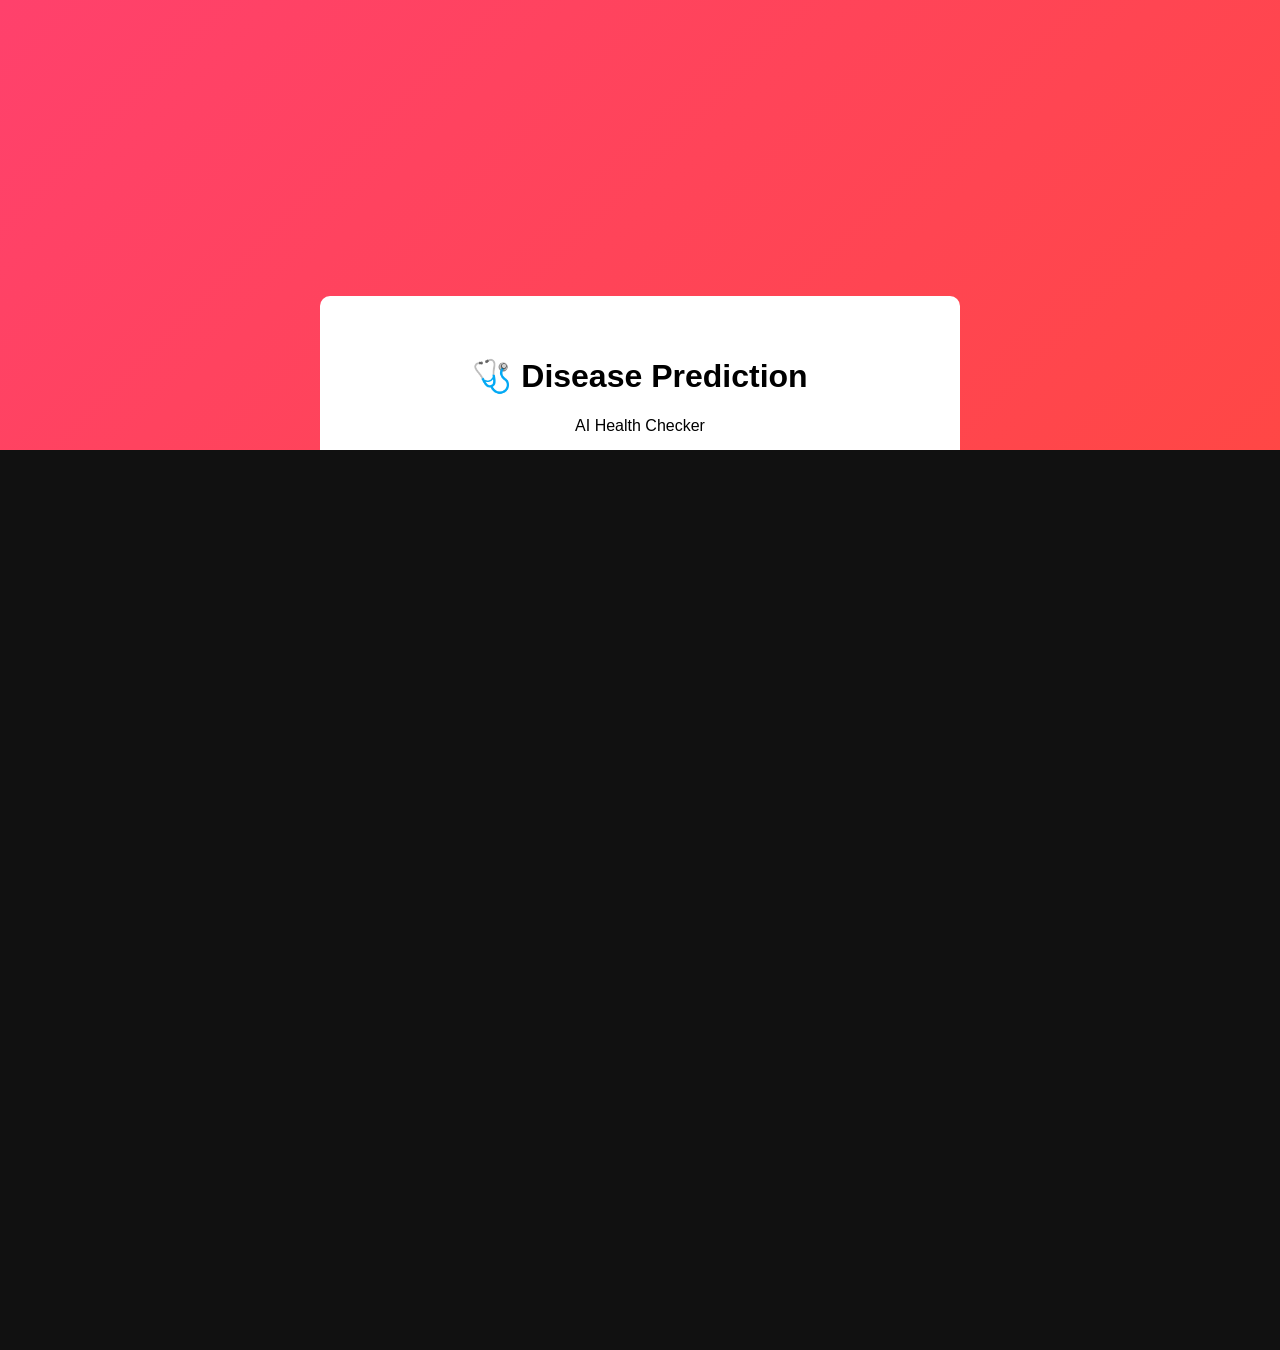
==== index.html @ e5d28f6f "Update index.html" ====
<!DOCTYPE html>
<html>
<head>
<title>Disease Prediction System</title>
<link rel="stylesheet" href="style.css">
</head>

<body>

<div class="doors" id="doors">
<div class="door left"></div>
<div class="door right"></div>
</div>

<div class="login-box">

<h1>🩺 Disease Prediction</h1>
<p>AI Health Checker</p>

<input type="text" id="username" placeholder="Username">
<input type="password" id="password" placeholder="Password">

<button onclick="login()">Login</button>

<p id="error"></p>

</div>

<script src="script.js"></script>

</body>
</html>
---- style.css ----
body{
margin:0;
font-family:Arial;
height:100vh;
background:linear-gradient(135deg,#ff416c,#ff4b2b,#36d1dc,#5b86e5);
background-size:400% 400%;
animation:bgmove 8s infinite;
display:flex;
justify-content:center;
align-items:center;
overflow:hidden;
}

@keyframes bgmove{
0%{background-position:0% 50%;}
50%{background-position:100% 50%;}
100%{background-position:0% 50%;}
}

.door-container{
position:relative;
width:100%;
height:100%;
}

.door{
position:absolute;
width:50%;
height:100%;
background:#111;
transition:2s;
z-index:2;
}

.left{
left:0;
}

.right{
right:0;
}

.open .left{
transform:translateX(-100%);
}

.open .right{
transform:translateX(100%);
}

.login-box{
position:absolute;
top:50%;
left:50%;
transform:translate(-50%,-50%);
background:white;
padding:40px;
border-radius:10px;
text-align:center;
z-index:1;
}

input{
padding:10px;
margin:10px;
width:200px;
}

button{
background:#ff416c;
color:white;
border:none;
padding:10px 20px;
font-size:16px;
border-radius:5px;
cursor:pointer;
}

button:hover{
background:#ff4b2b;
}
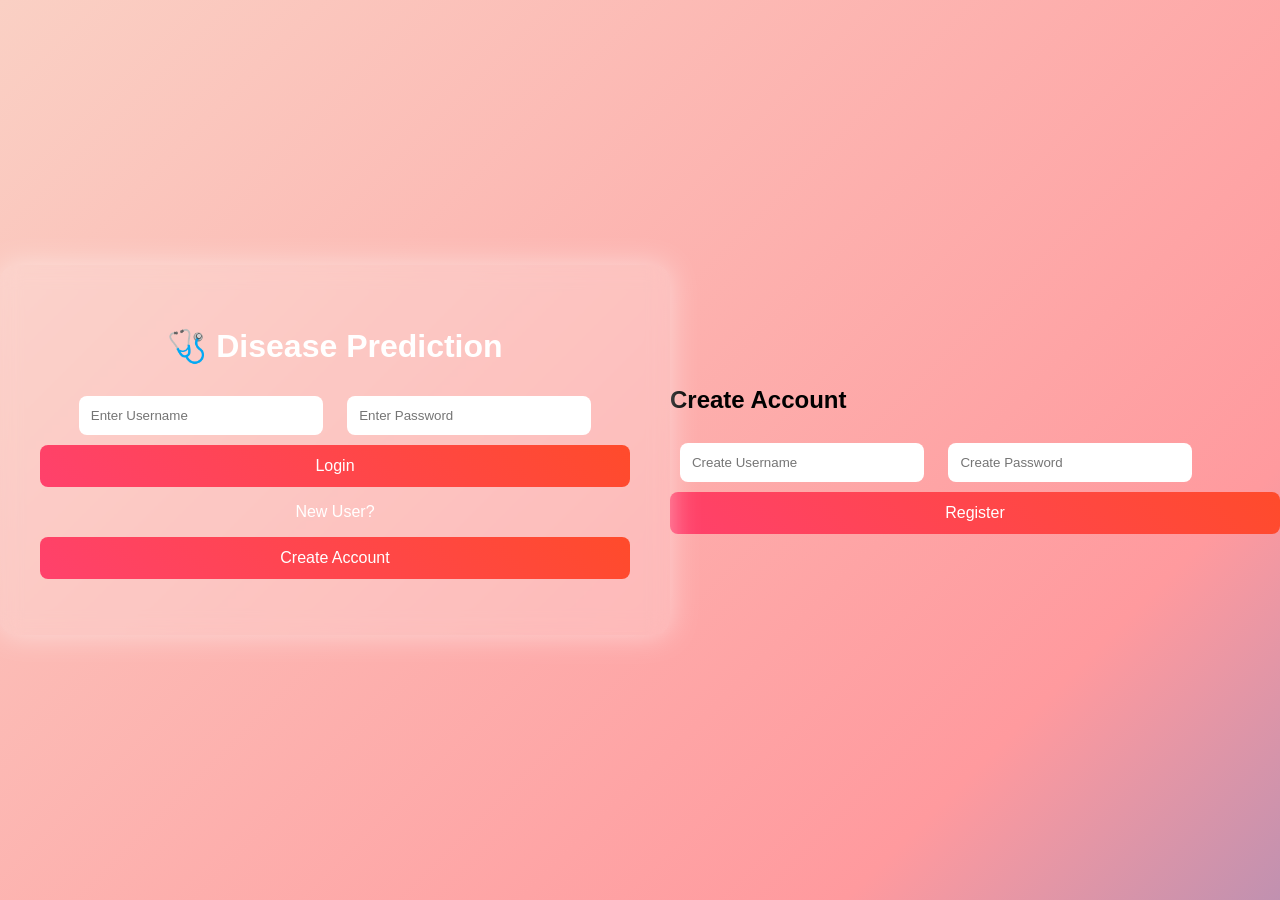
==== commit 58d74812: "Update index.html" ====
--- a/index.html
+++ b/index.html
@@ -15,14 +15,28 @@
 <div class="login-box">
 
 <h1>🩺 Disease Prediction</h1>
-<p>AI Health Checker</p>
 
-<input type="text" id="username" placeholder="Username">
-<input type="password" id="password" placeholder="Password">
+<input type="text" id="username" placeholder="Enter Username">
+<input type="password" id="password" placeholder="Enter Password">
 
 <button onclick="login()">Login</button>
 
+<p>New User?</p>
+
+<button onclick="showRegister()">Create Account</button>
+
 <p id="error"></p>
+
+</div>
+
+<div class="register-box" id="register">
+
+<h2>Create Account</h2>
+
+<input type="text" id="newuser" placeholder="Create Username">
+<input type="password" id="newpass" placeholder="Create Password">
+
+<button onclick="register()">Register</button>
 
 </div>
 
--- a/style.css
+++ b/style.css
@@ -1,81 +1,121 @@
 body{
+
 margin:0;
+height:100vh;
 font-family:Arial;
-height:100vh;
-background:linear-gradient(135deg,#ff416c,#ff4b2b,#36d1dc,#5b86e5);
+
+background:linear-gradient(-45deg,#ff6a00,#ee0979,#00f260,#0575e6,#ff9a9e,#fad0c4);
 background-size:400% 400%;
-animation:bgmove 8s infinite;
+animation:gradientMove 8s infinite;
+
 display:flex;
 justify-content:center;
 align-items:center;
+
 overflow:hidden;
+
 }
 
-@keyframes bgmove{
+@keyframes gradientMove{
+
 0%{background-position:0% 50%;}
 50%{background-position:100% 50%;}
 100%{background-position:0% 50%;}
+
 }
 
-.door-container{
-position:relative;
+.doors{
+
+position:absolute;
 width:100%;
 height:100%;
+z-index:5;
+
 }
 
 .door{
+
 position:absolute;
 width:50%;
 height:100%;
-background:#111;
+background:black;
 transition:2s;
-z-index:2;
+
 }
 
 .left{
+
 left:0;
+
 }
 
 .right{
+
 right:0;
+
 }
 
 .open .left{
+
 transform:translateX(-100%);
+
 }
 
 .open .right{
+
 transform:translateX(100%);
+
 }
 
 .login-box{
-position:absolute;
-top:50%;
-left:50%;
-transform:translate(-50%,-50%);
-background:white;
+
+background:rgba(255,255,255,0.2);
+backdrop-filter:blur(10px);
+
 padding:40px;
-border-radius:10px;
+border-radius:15px;
+
 text-align:center;
-z-index:1;
+
+color:white;
+
+box-shadow:0 0 30px rgba(255,255,255,0.5);
+
 }
 
 input{
-padding:10px;
+
+width:220px;
+padding:12px;
 margin:10px;
-width:200px;
+
+border:none;
+border-radius:8px;
+
 }
 
 button{
-background:#ff416c;
+
+width:100%;
+padding:12px;
+
+background:linear-gradient(45deg,#ff416c,#ff4b2b);
+
+border:none;
+border-radius:8px;
+
 color:white;
-border:none;
-padding:10px 20px;
 font-size:16px;
-border-radius:5px;
+
 cursor:pointer;
+
+transition:0.3s;
+
 }
 
 button:hover{
-background:#ff4b2b;
+
+transform:scale(1.05);
+background:linear-gradient(45deg,#00f260,#0575e6);
+
 }
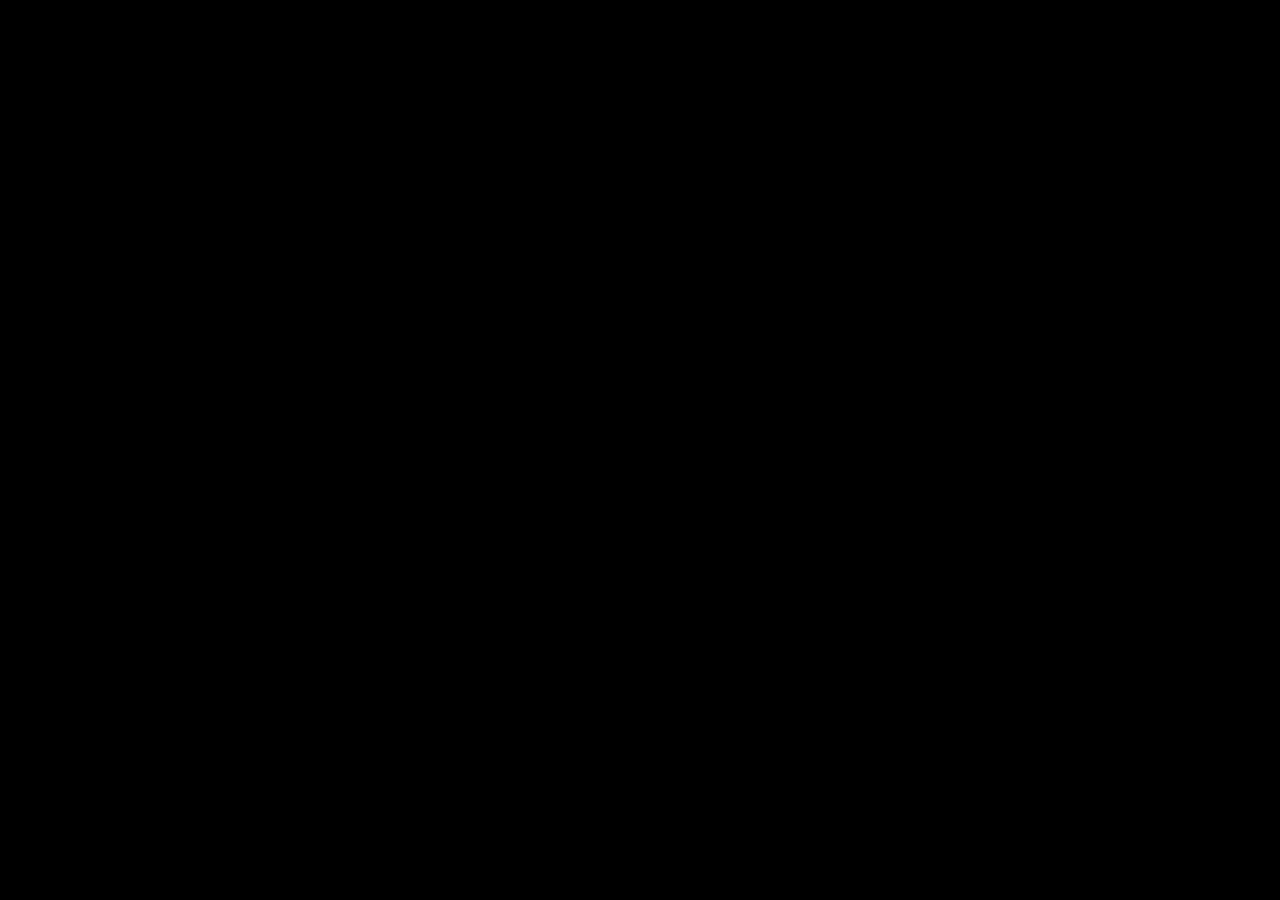
==== commit 063f1460: "Update title and text in index.html" ====
--- a/index.html
+++ b/index.html
@@ -14,14 +14,14 @@
 
 <div class="login-box">
 
-<h1>🩺 Disease Prediction</h1>
+<h1>🩺 Disease Prediction System</h1>
 
 <input type="text" id="username" placeholder="Enter Username">
 <input type="password" id="password" placeholder="Enter Password">
 
 <button onclick="login()">Login</button>
 
-<p>New User?</p>
+<p>New user?</p>
 
 <button onclick="showRegister()">Create Account</button>
 
@@ -34,13 +34,4 @@
 <h2>Create Account</h2>
 
 <input type="text" id="newuser" placeholder="Create Username">
-<input type="password" id="newpass" placeholder="Create Password">
-
-<button onclick="register()">Register</button>
-
-</div>
-
-<script src="script.js"></script>
-
-</body>
-</html>
+<input type="password
--- a/style.css
+++ b/style.css
@@ -4,7 +4,7 @@
 height:100vh;
 font-family:Arial;
 
-background:linear-gradient(-45deg,#ff6a00,#ee0979,#00f260,#0575e6,#ff9a9e,#fad0c4);
+background:linear-gradient(-45deg,#ff6a00,#ee0979,#00f260,#0575e6,#ff9a9e);
 background-size:400% 400%;
 animation:gradientMove 8s infinite;
 
@@ -25,97 +25,65 @@
 }
 
 .doors{
-
 position:absolute;
 width:100%;
 height:100%;
 z-index:5;
-
 }
 
 .door{
-
 position:absolute;
 width:50%;
 height:100%;
 background:black;
 transition:2s;
-
 }
 
-.left{
-
-left:0;
-
-}
-
-.right{
-
-right:0;
-
-}
+.left{left:0;}
+.right{right:0;}
 
 .open .left{
-
 transform:translateX(-100%);
-
 }
 
 .open .right{
-
 transform:translateX(100%);
-
 }
 
 .login-box{
 
-background:rgba(255,255,255,0.2);
-backdrop-filter:blur(10px);
-
+background:white;
 padding:40px;
-border-radius:15px;
-
+border-radius:10px;
 text-align:center;
 
-color:white;
+}
 
-box-shadow:0 0 30px rgba(255,255,255,0.5);
+.register-box{
+
+display:none;
+background:white;
+padding:30px;
+border-radius:10px;
+position:absolute;
 
 }
 
 input{
 
-width:220px;
-padding:12px;
+padding:10px;
 margin:10px;
-
-border:none;
-border-radius:8px;
+width:200px;
 
 }
 
 button{
 
-width:100%;
-padding:12px;
-
-background:linear-gradient(45deg,#ff416c,#ff4b2b);
-
+padding:10px 20px;
+background:#ff416c;
+color:white;
 border:none;
-border-radius:8px;
-
-color:white;
-font-size:16px;
-
+border-radius:5px;
 cursor:pointer;
 
-transition:0.3s;
-
 }
-
-button:hover{
-
-transform:scale(1.05);
-background:linear-gradient(45deg,#00f260,#0575e6);
-
-}
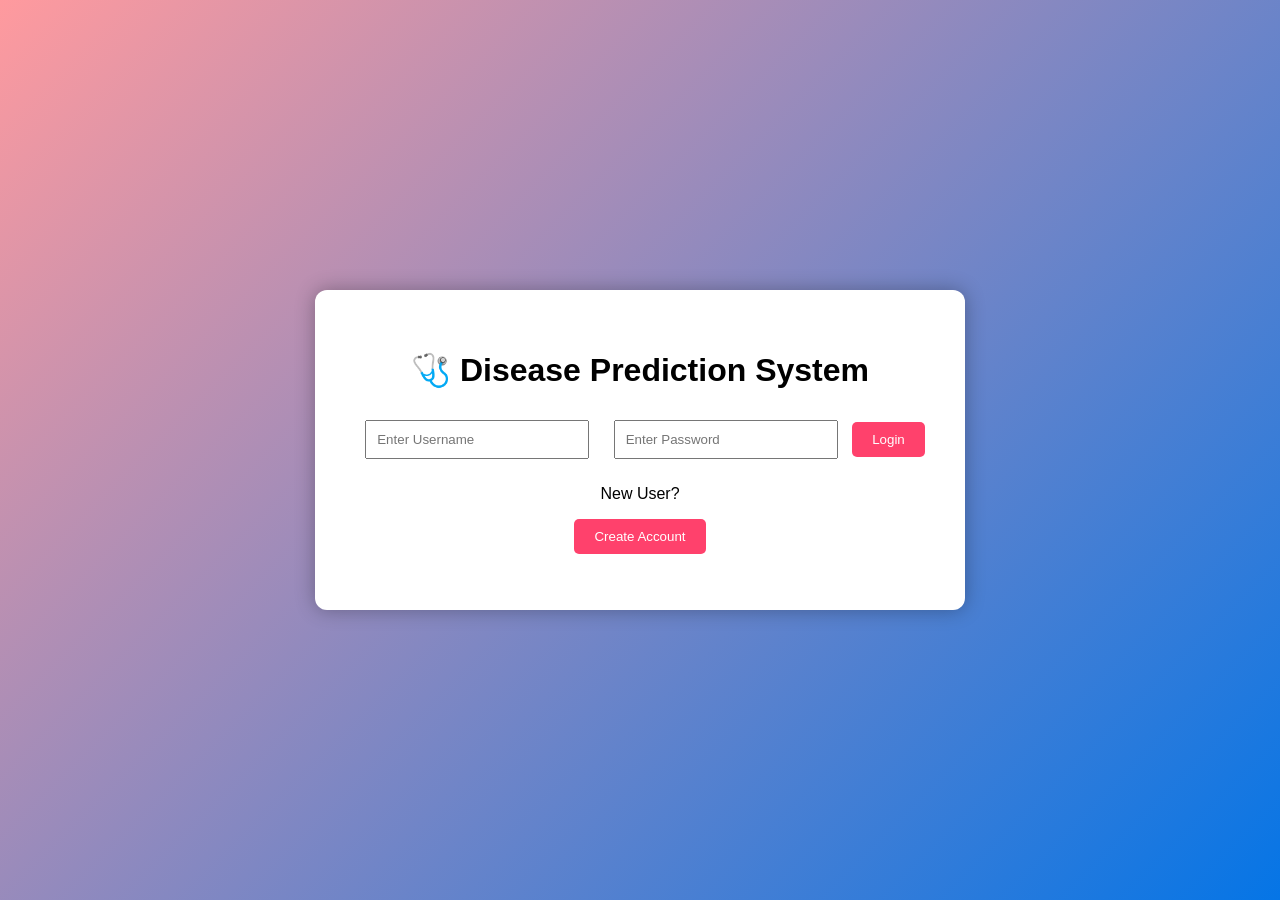
==== commit 53738a21: "Update index.html" ====
--- a/index.html
+++ b/index.html
@@ -21,7 +21,7 @@
 
 <button onclick="login()">Login</button>
 
-<p>New user?</p>
+<p>New User?</p>
 
 <button onclick="showRegister()">Create Account</button>
 
@@ -34,4 +34,13 @@
 <h2>Create Account</h2>
 
 <input type="text" id="newuser" placeholder="Create Username">
-<input type="password
+<input type="password" id="newpass" placeholder="Create Password">
+
+<button onclick="register()">Register</button>
+
+</div>
+
+<script src="script.js"></script>
+
+</body>
+</html>
--- a/style.css
+++ b/style.css
@@ -6,7 +6,7 @@
 
 background:linear-gradient(-45deg,#ff6a00,#ee0979,#00f260,#0575e6,#ff9a9e);
 background-size:400% 400%;
-animation:gradientMove 8s infinite;
+animation:gradientMove 10s infinite;
 
 display:flex;
 justify-content:center;
@@ -39,8 +39,13 @@
 transition:2s;
 }
 
-.left{left:0;}
-.right{right:0;}
+.left{
+left:0;
+}
+
+.right{
+right:0;
+}
 
 .open .left{
 transform:translateX(-100%);
@@ -54,8 +59,10 @@
 
 background:white;
 padding:40px;
-border-radius:10px;
+border-radius:12px;
 text-align:center;
+
+box-shadow:0 0 20px rgba(0,0,0,0.3);
 
 }
 
@@ -87,3 +94,9 @@
 cursor:pointer;
 
 }
+
+button:hover{
+
+background:#ff4b2b;
+
+}
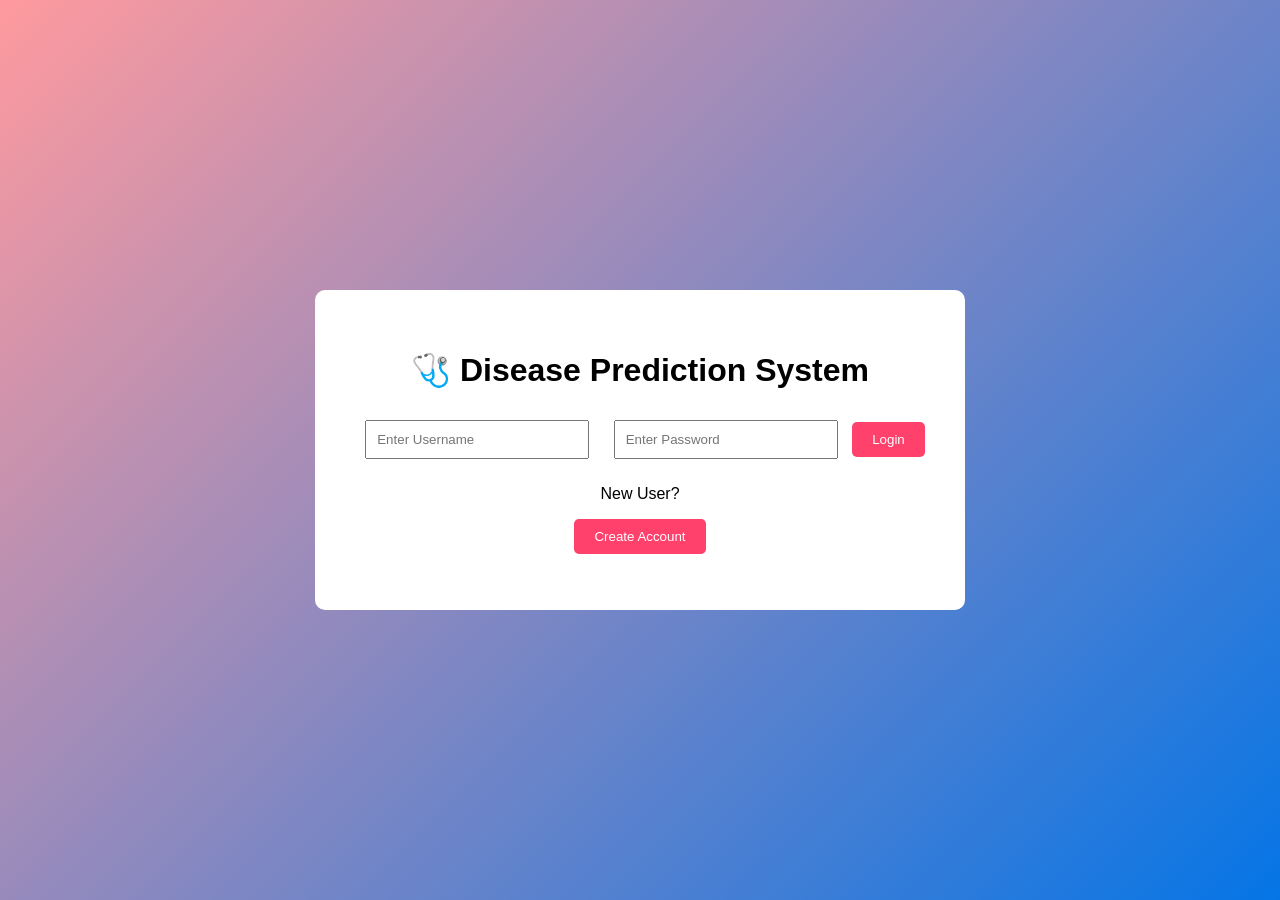
==== commit bab04cb0: "Update index.html" ====
--- a/index.html
+++ b/index.html
@@ -7,7 +7,7 @@
 
 <body>
 
-<div class="doors" id="doors">
+<div id="doors" class="doors">
 <div class="door left"></div>
 <div class="door right"></div>
 </div>
@@ -22,7 +22,6 @@
 <button onclick="login()">Login</button>
 
 <p>New User?</p>
-
 <button onclick="showRegister()">Create Account</button>
 
 <p id="error"></p>
--- a/style.css
+++ b/style.css
@@ -1,27 +1,23 @@
 body{
-
 margin:0;
 height:100vh;
 font-family:Arial;
 
 background:linear-gradient(-45deg,#ff6a00,#ee0979,#00f260,#0575e6,#ff9a9e);
 background-size:400% 400%;
-animation:gradientMove 10s infinite;
+animation:bg 10s infinite;
 
 display:flex;
 justify-content:center;
 align-items:center;
 
 overflow:hidden;
-
 }
 
-@keyframes gradientMove{
-
+@keyframes bg{
 0%{background-position:0% 50%;}
 50%{background-position:100% 50%;}
 100%{background-position:0% 50%;}
-
 }
 
 .doors{
@@ -39,13 +35,8 @@
 transition:2s;
 }
 
-.left{
-left:0;
-}
-
-.right{
-right:0;
-}
+.left{left:0;}
+.right{right:0;}
 
 .open .left{
 transform:translateX(-100%);
@@ -56,47 +47,31 @@
 }
 
 .login-box{
-
 background:white;
 padding:40px;
-border-radius:12px;
+border-radius:10px;
 text-align:center;
-
-box-shadow:0 0 20px rgba(0,0,0,0.3);
-
 }
 
 .register-box{
-
 display:none;
 background:white;
 padding:30px;
 border-radius:10px;
 position:absolute;
-
 }
 
 input{
-
 padding:10px;
 margin:10px;
 width:200px;
-
 }
 
 button{
-
 padding:10px 20px;
 background:#ff416c;
 color:white;
 border:none;
 border-radius:5px;
 cursor:pointer;
-
 }
-
-button:hover{
-
-background:#ff4b2b;
-
-}
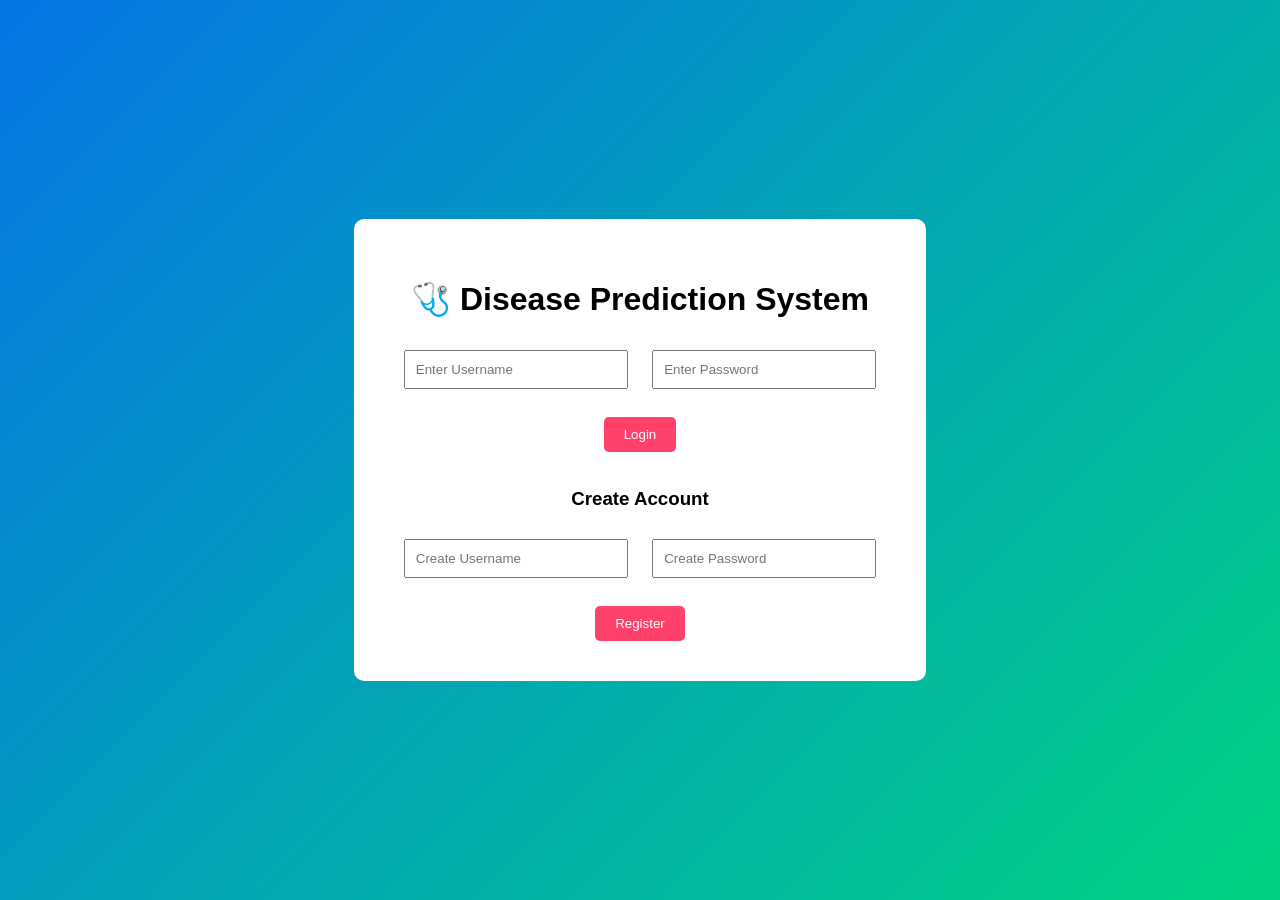
==== commit 002de18e: "Update index.html" ====
--- a/index.html
+++ b/index.html
@@ -7,11 +7,6 @@
 
 <body>
 
-<div id="doors" class="doors">
-<div class="door left"></div>
-<div class="door right"></div>
-</div>
-
 <div class="login-box">
 
 <h1>🩺 Disease Prediction System</h1>
@@ -19,21 +14,18 @@
 <input type="text" id="username" placeholder="Enter Username">
 <input type="password" id="password" placeholder="Enter Password">
 
+<br><br>
+
 <button onclick="login()">Login</button>
 
-<p>New User?</p>
-<button onclick="showRegister()">Create Account</button>
+<br><br>
 
-<p id="error"></p>
-
-</div>
-
-<div class="register-box" id="register">
-
-<h2>Create Account</h2>
+<h3>Create Account</h3>
 
 <input type="text" id="newuser" placeholder="Create Username">
 <input type="password" id="newpass" placeholder="Create Password">
+
+<br><br>
 
 <button onclick="register()">Register</button>
 
--- a/style.css
+++ b/style.css
@@ -3,18 +3,17 @@
 height:100vh;
 font-family:Arial;
 
-background:linear-gradient(-45deg,#ff6a00,#ee0979,#00f260,#0575e6,#ff9a9e);
+background:linear-gradient(-45deg,#ff6a00,#ee0979,#00f260,#0575e6);
 background-size:400% 400%;
-animation:bg 10s infinite;
+animation:bgmove 10s infinite;
 
 display:flex;
 justify-content:center;
 align-items:center;
-
 overflow:hidden;
 }
 
-@keyframes bg{
+@keyframes bgmove{
 0%{background-position:0% 50%;}
 50%{background-position:100% 50%;}
 100%{background-position:0% 50%;}
@@ -24,7 +23,9 @@
 position:absolute;
 width:100%;
 height:100%;
-z-index:5;
+top:0;
+left:0;
+z-index:10;
 }
 
 .door{
@@ -35,14 +36,19 @@
 transition:2s;
 }
 
-.left{left:0;}
-.right{right:0;}
+.left{
+left:0;
+}
 
-.open .left{
+.right{
+right:0;
+}
+
+.doors.open .left{
 transform:translateX(-100%);
 }
 
-.open .right{
+.doors.open .right{
 transform:translateX(100%);
 }
 
@@ -51,6 +57,7 @@
 padding:40px;
 border-radius:10px;
 text-align:center;
+z-index:1;
 }
 
 .register-box{
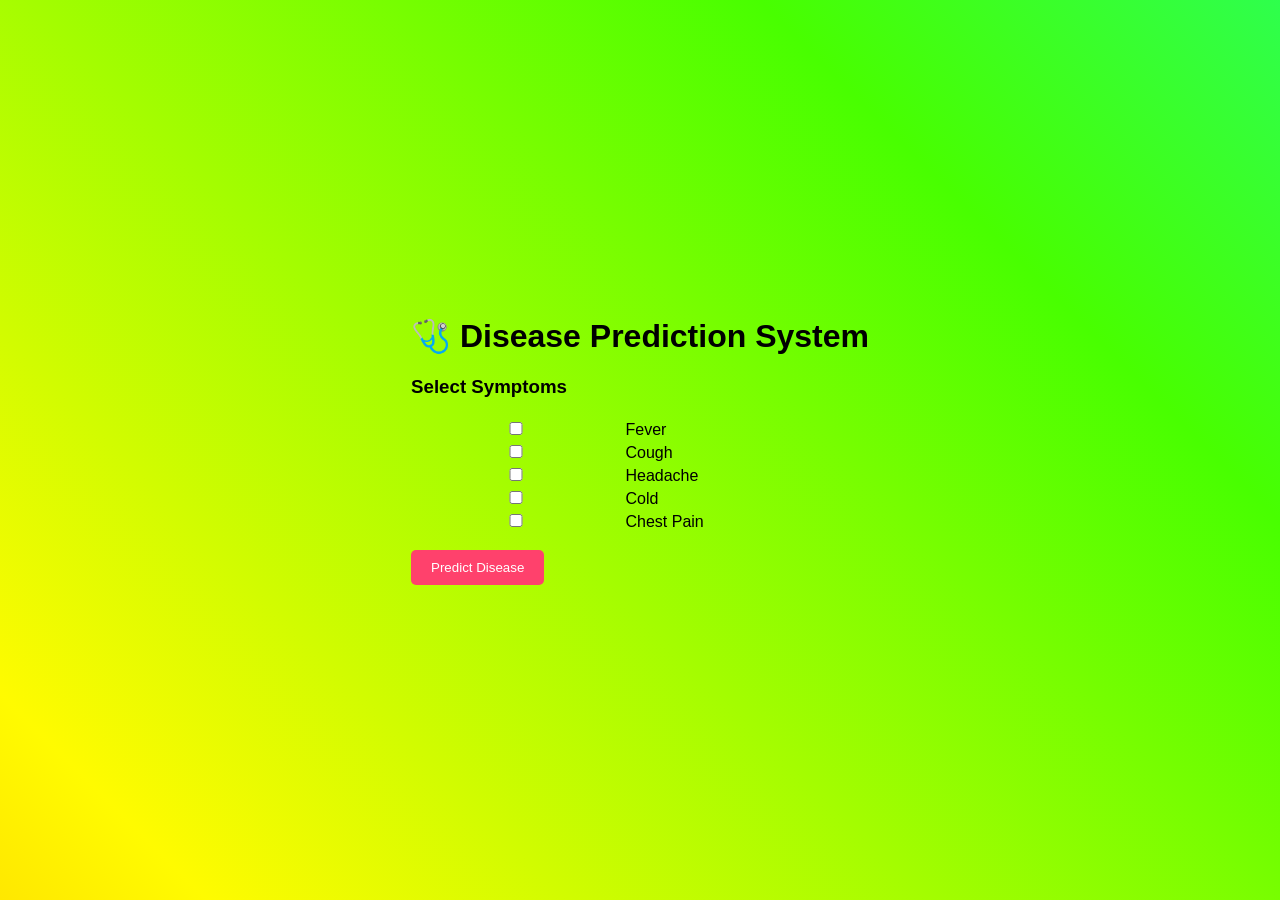
==== commit f0a654b0: "Update index.html" ====
--- a/index.html
+++ b/index.html
@@ -7,27 +7,23 @@
 
 <body>
 
-<div class="login-box">
+<div class="box">
 
 <h1>🩺 Disease Prediction System</h1>
 
-<input type="text" id="username" placeholder="Enter Username">
-<input type="password" id="password" placeholder="Enter Password">
+<h3>Select Symptoms</h3>
 
-<br><br>
+<label><input type="checkbox" value="Fever"> Fever</label><br>
+<label><input type="checkbox" value="Cough"> Cough</label><br>
+<label><input type="checkbox" value="Headache"> Headache</label><br>
+<label><input type="checkbox" value="Cold"> Cold</label><br>
+<label><input type="checkbox" value="Chest Pain"> Chest Pain</label><br>
 
-<button onclick="login()">Login</button>
+<br>
 
-<br><br>
+<button onclick="predictDisease()">Predict Disease</button>
 
-<h3>Create Account</h3>
-
-<input type="text" id="newuser" placeholder="Create Username">
-<input type="password" id="newpass" placeholder="Create Password">
-
-<br><br>
-
-<button onclick="register()">Register</button>
+<h2 id="result"></h2>
 
 </div>
 
--- a/style.css
+++ b/style.css
@@ -1,84 +1,49 @@
 body{
+
 margin:0;
+font-family:Arial;
 height:100vh;
-font-family:Arial;
-
-background:linear-gradient(-45deg,#ff6a00,#ee0979,#00f260,#0575e6);
-background-size:400% 400%;
-animation:bgmove 10s infinite;
-
 display:flex;
 justify-content:center;
 align-items:center;
-overflow:hidden;
+
+background:linear-gradient(45deg,#ff0000,#ff7300,#fffb00,#48ff00,#00ffd5,#002bff,#7a00ff);
+background-size:400% 400%;
+animation:colors 10s infinite;
 }
 
-@keyframes bgmove{
+@keyframes colors{
+
 0%{background-position:0% 50%;}
 50%{background-position:100% 50%;}
 100%{background-position:0% 50%;}
-}
 
-.doors{
-position:absolute;
-width:100%;
-height:100%;
-top:0;
-left:0;
-z-index:10;
-}
-
-.door{
-position:absolute;
-width:50%;
-height:100%;
-background:black;
-transition:2s;
-}
-
-.left{
-left:0;
-}
-
-.right{
-right:0;
-}
-
-.doors.open .left{
-transform:translateX(-100%);
-}
-
-.doors.open .right{
-transform:translateX(100%);
 }
 
 .login-box{
+
 background:white;
 padding:40px;
 border-radius:10px;
 text-align:center;
-z-index:1;
-}
 
-.register-box{
-display:none;
-background:white;
-padding:30px;
-border-radius:10px;
-position:absolute;
 }
 
 input{
+
 padding:10px;
-margin:10px;
+margin:5px;
 width:200px;
+
 }
 
 button{
+
 padding:10px 20px;
 background:#ff416c;
 color:white;
 border:none;
 border-radius:5px;
 cursor:pointer;
+
 }
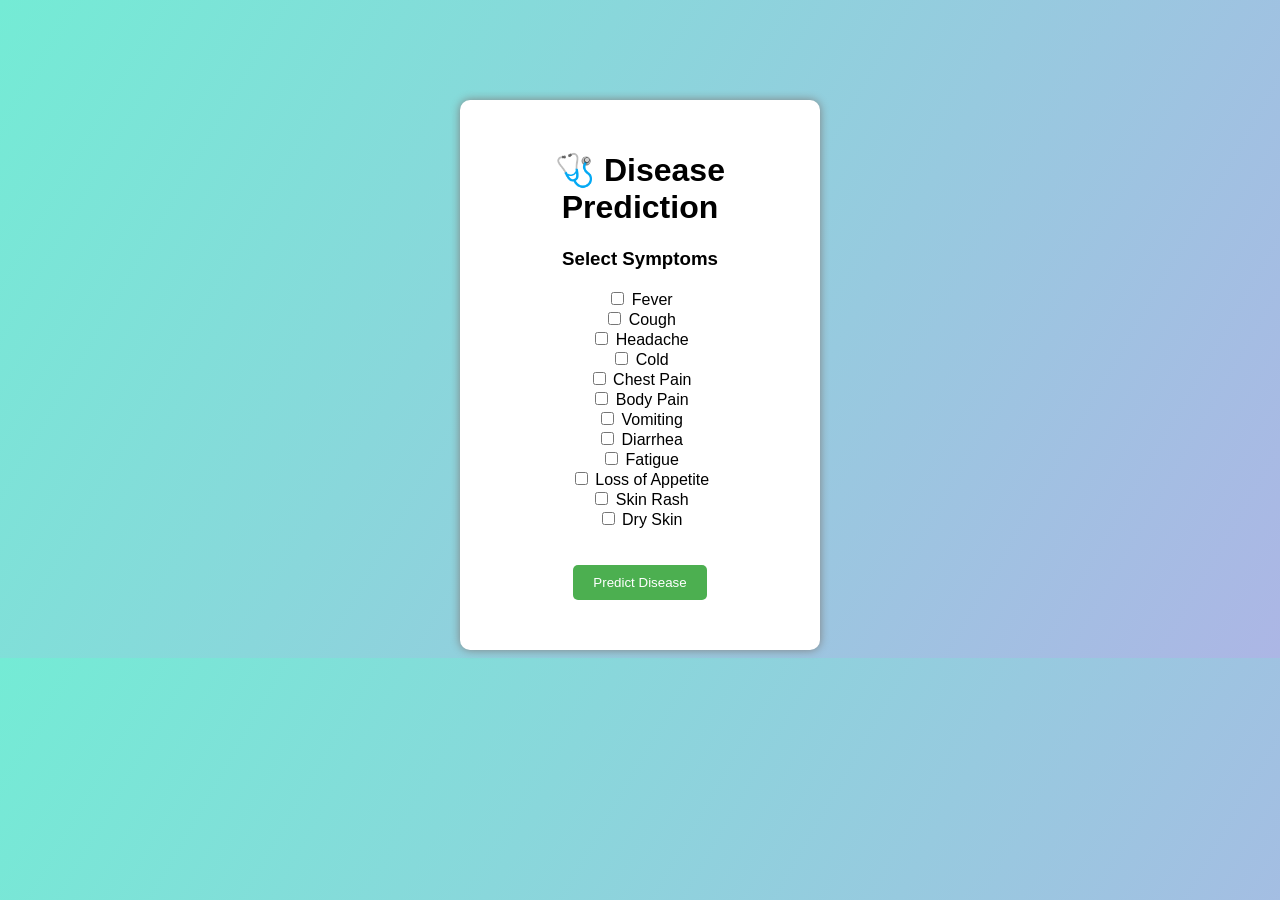
==== commit 60c2c139: "Update index.html" ====
--- a/index.html
+++ b/index.html
@@ -1,7 +1,7 @@
 <!DOCTYPE html>
 <html>
 <head>
-<title>Disease Prediction System</title>
+<title>Disease Prediction</title>
 <link rel="stylesheet" href="style.css">
 </head>
 
@@ -9,7 +9,7 @@
 
 <div class="box">
 
-<h1>🩺 Disease Prediction System</h1>
+<h1>🩺 Disease Prediction</h1>
 
 <h3>Select Symptoms</h3>
 
@@ -18,8 +18,15 @@
 <label><input type="checkbox" value="Headache"> Headache</label><br>
 <label><input type="checkbox" value="Cold"> Cold</label><br>
 <label><input type="checkbox" value="Chest Pain"> Chest Pain</label><br>
+<label><input type="checkbox" value="Body Pain"> Body Pain</label><br>
+<label><input type="checkbox" value="Vomiting"> Vomiting</label><br>
+<label><input type="checkbox" value="Diarrhea"> Diarrhea</label><br>
+<label><input type="checkbox" value="Fatigue"> Fatigue</label><br>
+<label><input type="checkbox" value="Loss of Appetite"> Loss of Appetite</label><br>
+<label><input type="checkbox" value="Skin Rash"> Skin Rash</label><br>
+<label><input type="checkbox" value="Dry Skin"> Dry Skin</label><br>
 
-<br>
+<br><br>
 
 <button onclick="predictDisease()">Predict Disease</button>
 
--- a/style.css
+++ b/style.css
@@ -1,49 +1,33 @@
 body{
-
-margin:0;
-font-family:Arial;
-height:100vh;
-display:flex;
-justify-content:center;
-align-items:center;
-
-background:linear-gradient(45deg,#ff0000,#ff7300,#fffb00,#48ff00,#00ffd5,#002bff,#7a00ff);
-background-size:400% 400%;
-animation:colors 10s infinite;
+font-family: Arial;
+background: linear-gradient(120deg,#74ebd5,#ACB6E5);
+text-align:center;
 }
 
-@keyframes colors{
-
-0%{background-position:0% 50%;}
-50%{background-position:100% 50%;}
-100%{background-position:0% 50%;}
-
-}
-
-.login-box{
-
+.box{
 background:white;
-padding:40px;
+padding:30px;
+width:300px;
+margin:auto;
+margin-top:100px;
 border-radius:10px;
-text-align:center;
-
-}
-
-input{
-
-padding:10px;
-margin:5px;
-width:200px;
-
+box-shadow:0 0 10px gray;
 }
 
 button{
-
+background:#4CAF50;
+color:white;
 padding:10px 20px;
-background:#ff416c;
-color:white;
 border:none;
 border-radius:5px;
 cursor:pointer;
+}
 
+button:hover{
+background:#45a049;
 }
+
+#result{
+margin-top:20px;
+color:#333;
+}
